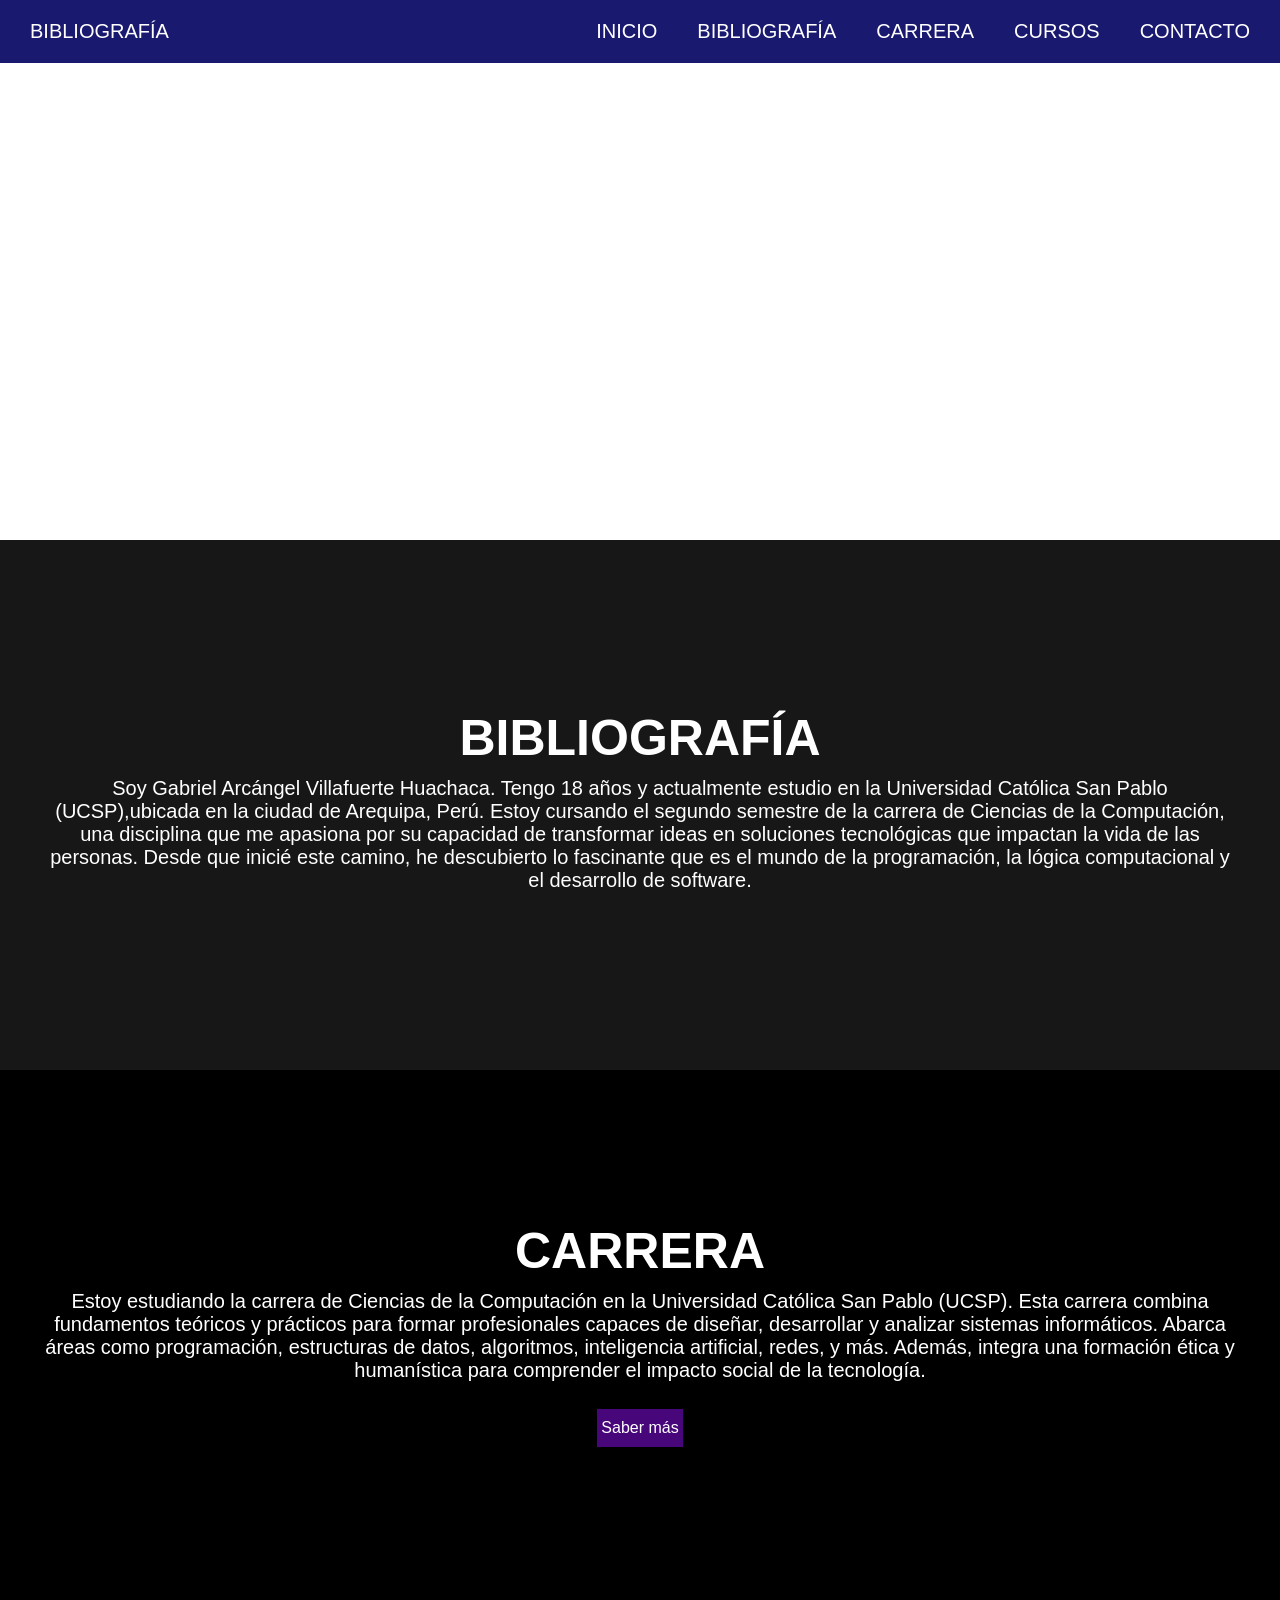
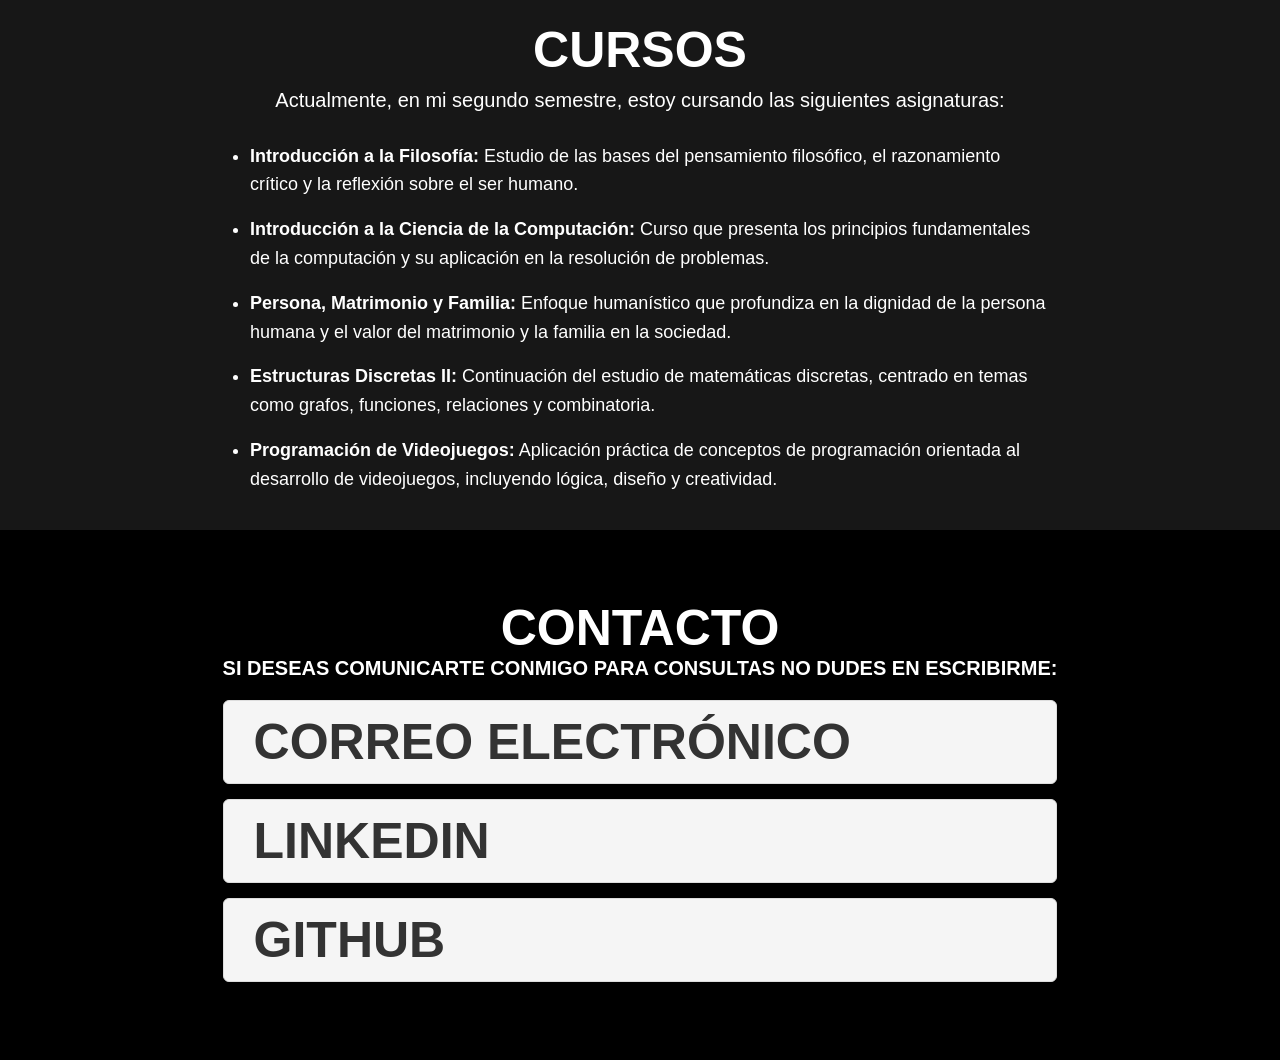
==== index.html @ 9a107eda "Add files via upload Subiendo mi página web" ====
<!DOCTYPE html>
<html lang="en">
<head>
    <meta charset="UTF-8">
    <meta name="viewport" content="width=device-width, initial-scale=1.0">
    <title>MI Bibliografía</title>
    <link rel="stylesheet" href="style.css">
</head>
<body>
    <div class="head">

        <div class="logo">
            <a href="#">Bibliografía</a>
        </div>

        <nav class="navbar">
            <a href="#inicio">Inicio</a>
            <a href="#bibliografía">Bibliografía</a>
            <a href="#carrera">carrera</a>
            <a href="#cursos">Cursos</a>
            <a href="#contacto">Contacto</a>
        </nav>

    </div>

    <header id="inicio" class="header">
        <h2 class="titulo">Inicio</h2>
        <p>
            Gabriel Arcángel Villafuerte Huachaca estudiante de la Universidad Católica San Pablo (UCSP)
        </p>
        
    </header>

    <section id="bibliografía" class="contenido sau">

        <h2 class="titulo">Bibliografía</h2>
        <p>
            Soy Gabriel Arcángel Villafuerte Huachaca. Tengo 18 años y actualmente estudio en la Universidad Católica San Pablo (UCSP),ubicada 
            en la ciudad de Arequipa, Perú. Estoy cursando el segundo semestre de la carrera de Ciencias de la Computación, una disciplina que 
            me apasiona por su capacidad de transformar ideas en soluciones tecnológicas que impactan la vida de las personas. Desde que inicié 
            este camino, he descubierto lo fascinante que es el mundo de la programación, la lógica computacional y el desarrollo de software.
        </p>


    </section>

    <section id="carrera" class="contenido about">

        <h2 class="titulo">Carrera</h2>
        <p>
            Estoy estudiando la carrera de Ciencias de la Computación en la Universidad Católica San Pablo (UCSP). Esta carrera combina fundamentos 
            teóricos y prácticos para formar profesionales capaces de diseñar, desarrollar y analizar sistemas informáticos. Abarca áreas como programación, 
            estructuras de datos, algoritmos, inteligencia artificial, redes, y más. Además, integra una formación ética y humanística para comprender el impacto 
            social de la tecnología.
        </p>

         <div class="btn-carrera">
    <a href="https://cs.ucsp.edu.pe/acerca-de/" class="btn">Saber más</a>
</div>

    </section>

    <section id="cursos" class="contenido Curs">

        <h2 class="titulo">Cursos</h2>
  <p>Actualmente, en mi segundo semestre, estoy cursando las siguientes asignaturas:</p>
  <ul>
    <li><strong>Introducción a la Filosofía:</strong> Estudio de las bases del pensamiento filosófico, el razonamiento crítico y la reflexión sobre el ser humano.</li>
    <li><strong>Introducción a la Ciencia de la Computación:</strong> Curso que presenta los principios fundamentales de la computación y su aplicación en la resolución de problemas.</li>
    <li><strong>Persona, Matrimonio y Familia:</strong> Enfoque humanístico que profundiza en la dignidad de la persona humana y el valor del matrimonio y la familia en la sociedad.</li>
    <li><strong>Estructuras Discretas II:</strong> Continuación del estudio de matemáticas discretas, centrado en temas como grafos, funciones, relaciones y combinatoria.</li>
    <li><strong>Programación de Videojuegos:</strong> Aplicación práctica de conceptos de programación orientada al desarrollo de videojuegos, incluyendo lógica, diseño y creatividad.</li>
  </ul>
</section>
    

<section id="contacto" class="contenido contact">

        <div class="titulo">Contacto
    <p>Si deseas comunicarte conmigo para consultas no dudes en escribirme:</p>
    
    <div class="enlaces-contacto">

        <a href="mailto:gabriel.villafuerte@ucsp.edu.pe
" class="btn-contacto">
            <i class="fas fa-envelope"></i> Correo electrónico
        </a>
        
        <a href="https://www.linkedin.com/in//gabriel-villafuerte-3b4ab2368/" class="btn-contacto" target="_blank">
            <i class="fab fa-linkedin"></i> LinkedIn
        </a>
        
        <a href="https://github.com/GabriellV1" class="btn-contacto" target="_blank">
            <i class="fab fa-github"></i> GitHub
        </a>
    </div>


    </section>



    
</body>
</html>
---- style.css ----
* {
    margin: 0;
    padding: 0;
    border: 0;
    font-size: 100%;
    vertical-align: baseline;
}

body {
    text-align: center;
    font-family: sans-serif;
}

.head {
    display: flex;
    align-items: center;
    justify-content: space-between;
    height: 63px;
    background: #191970;
    position:  fixed;
    width: 100%;
    z-index: 100;
}

.navbar {
    display: flex;
    margin-right: 10px;

}

.logo {
    margin-left: 30px;
}

.logo a {
    text-decoration: none;
    color:#fff;
    text-transform: uppercase;
    font-size: 20px ;
}

.navbar a {
    display: block;
    padding: 23px 20px;
    color: #fff;
    text-decoration: none;
    text-transform: uppercase;
    font-size: 20px;
}

.navbar a:hover {
    background:#5f5f5f ;
}

section {
    padding-top: 80px;
    margin-top: 0px;
}

html {
    scroll-behavior: smooth;
}

.header {
    display: flex;
    justify-content: center;
    align-content: center;
}

.header {
  display: flex;
  flex-direction: column;
  justify-content: center;
  align-items: center;
  height: 60vh !important;
  background: url(imagen/header.jpg) no-repeat center;
  background-size: cover;
  color: rgb(255, 255, 255);
  text-align: center;
}

.titulo{
    margin-bottom: 10px;
    font-size: 50px;
    font-weight: 600;
    text-transform: uppercase;
}

p{
    margin-bottom: 10px;
    font-size: 20px;
    padding: 0; 
}

.btn {
    display: inline-block;
    margin-top: 15px;
    padding: 10px 4px;
    border:2px solid #000000;
    color: #ffffff;
    text-decoration: none;
    background: #47077a;

}

.contenido{
    height: 50vh;
    display: flex;
    flex-direction: column;
    justify-content: center;
    align-items: center;
}

.sau{
    padding: 30px;
    background: #171717;
    color: #fff;

}

.about{
    background: #000000;
    color: #fff;
}

.Curs{
    background: #171717;
    color: #fff;
}

 .contact {
        Background: #000000;
        color: #fff;

    }
    
    .contacto h2 {
        color: #333;
        border-bottom: 2px solid #47077a;
        padding-bottom: 10px;
    }
    
    .enlaces-contacto {
        display: flex;
        flex-direction: column;
        gap: 15px;
        margin-top: 20px;
    }
    
    .btn-contacto {
        display: inline-flex;
        align-items: center;
        gap: 10px;
        padding: 12px 20px;
        background: #f5f5f5;
        color: #333;
        text-decoration: none;
        border-radius: 6px;
        transition: all 0.3s ease;
        border: 1px solid #ddd;
    }
    
    .btn-contacto:hover {
        background: #47077a;
        color: white;
        transform: translateY(-2px);
        box-shadow: 0 4px 8px rgba(0,0,0,0.1);
    }
    
    .btn-contacto i {
        font-size: 20px;
    }

.contenido {
    padding: 40px;
    display: flex;
    flex-direction: column;
    align-items: center;
    text-align: center;
}


.contenido ul {
    text-align: left;
    padding-left: 20px;
    max-width: 800px;
    margin-top: 20px;
}

.contenido li {
    margin-bottom: 16px;
    line-height: 1.6;
    font-size: 18px;
    color: rgb(255, 255, 255);
}
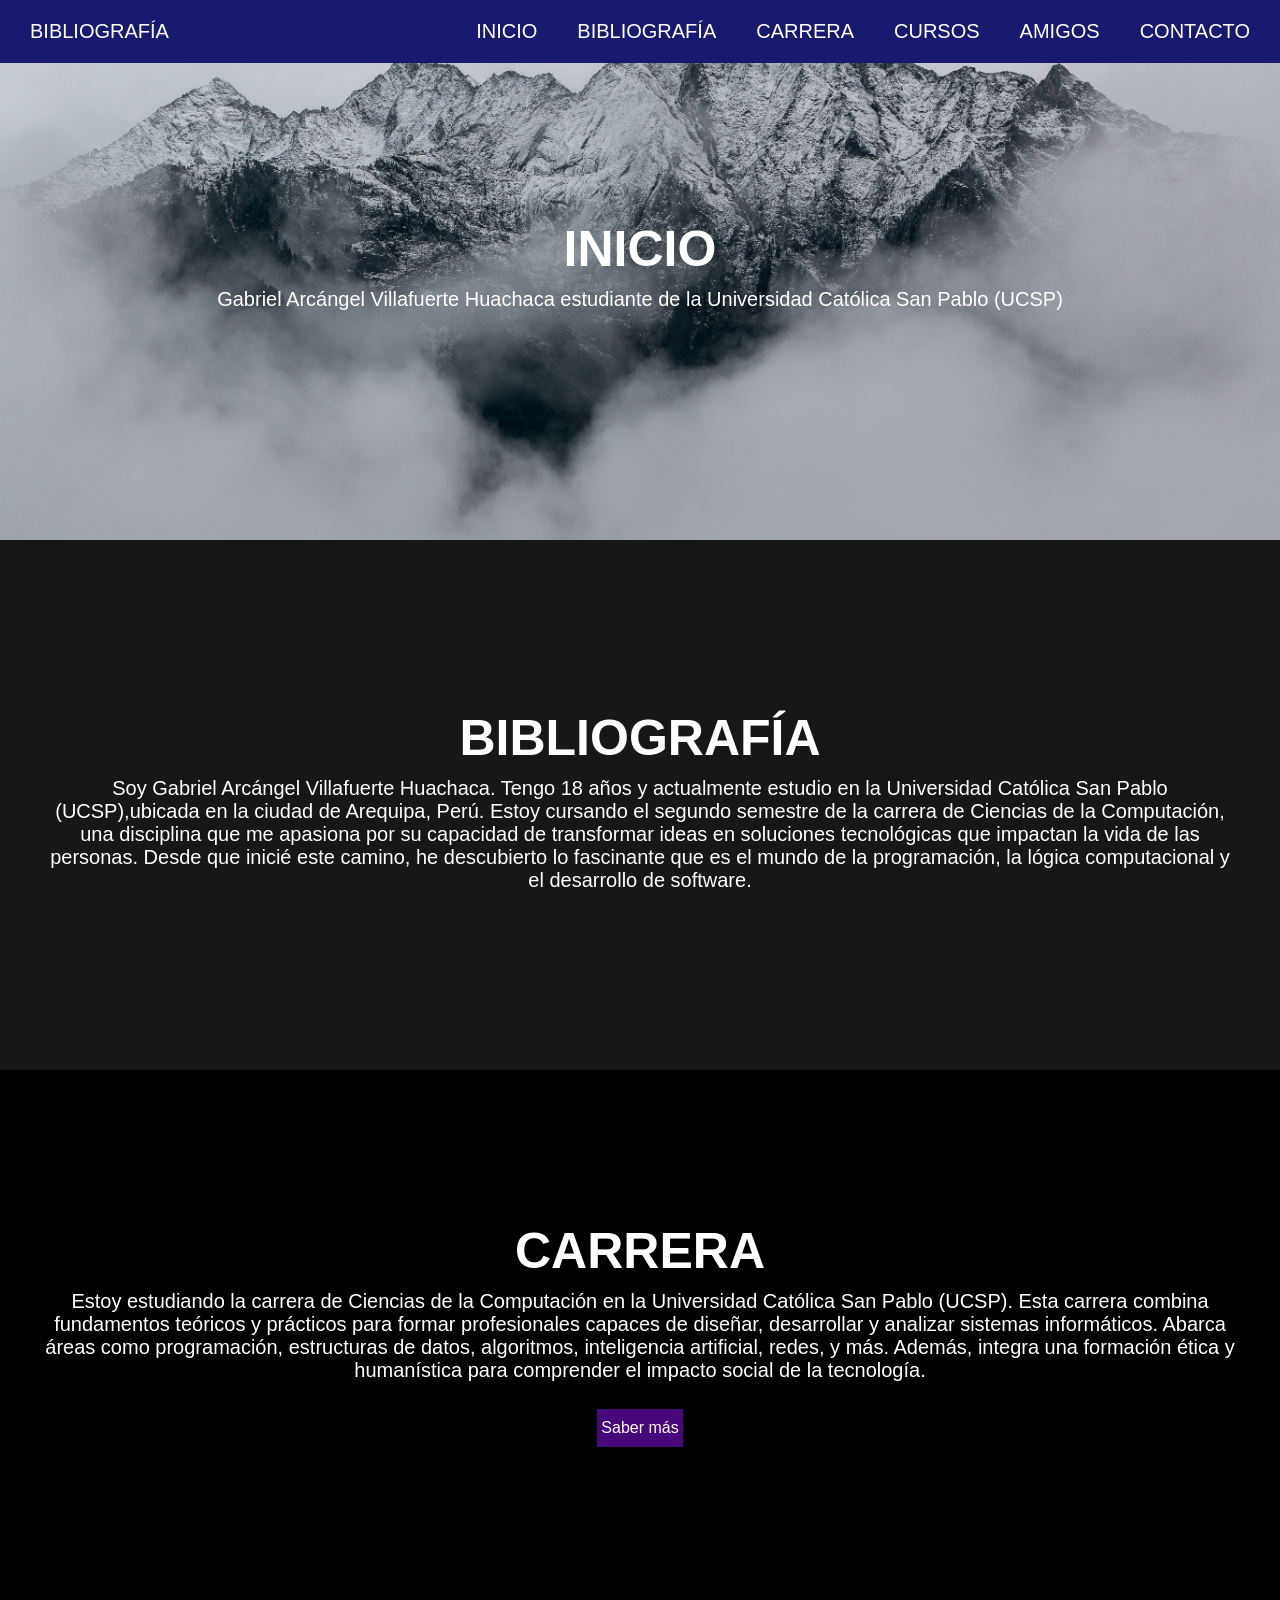
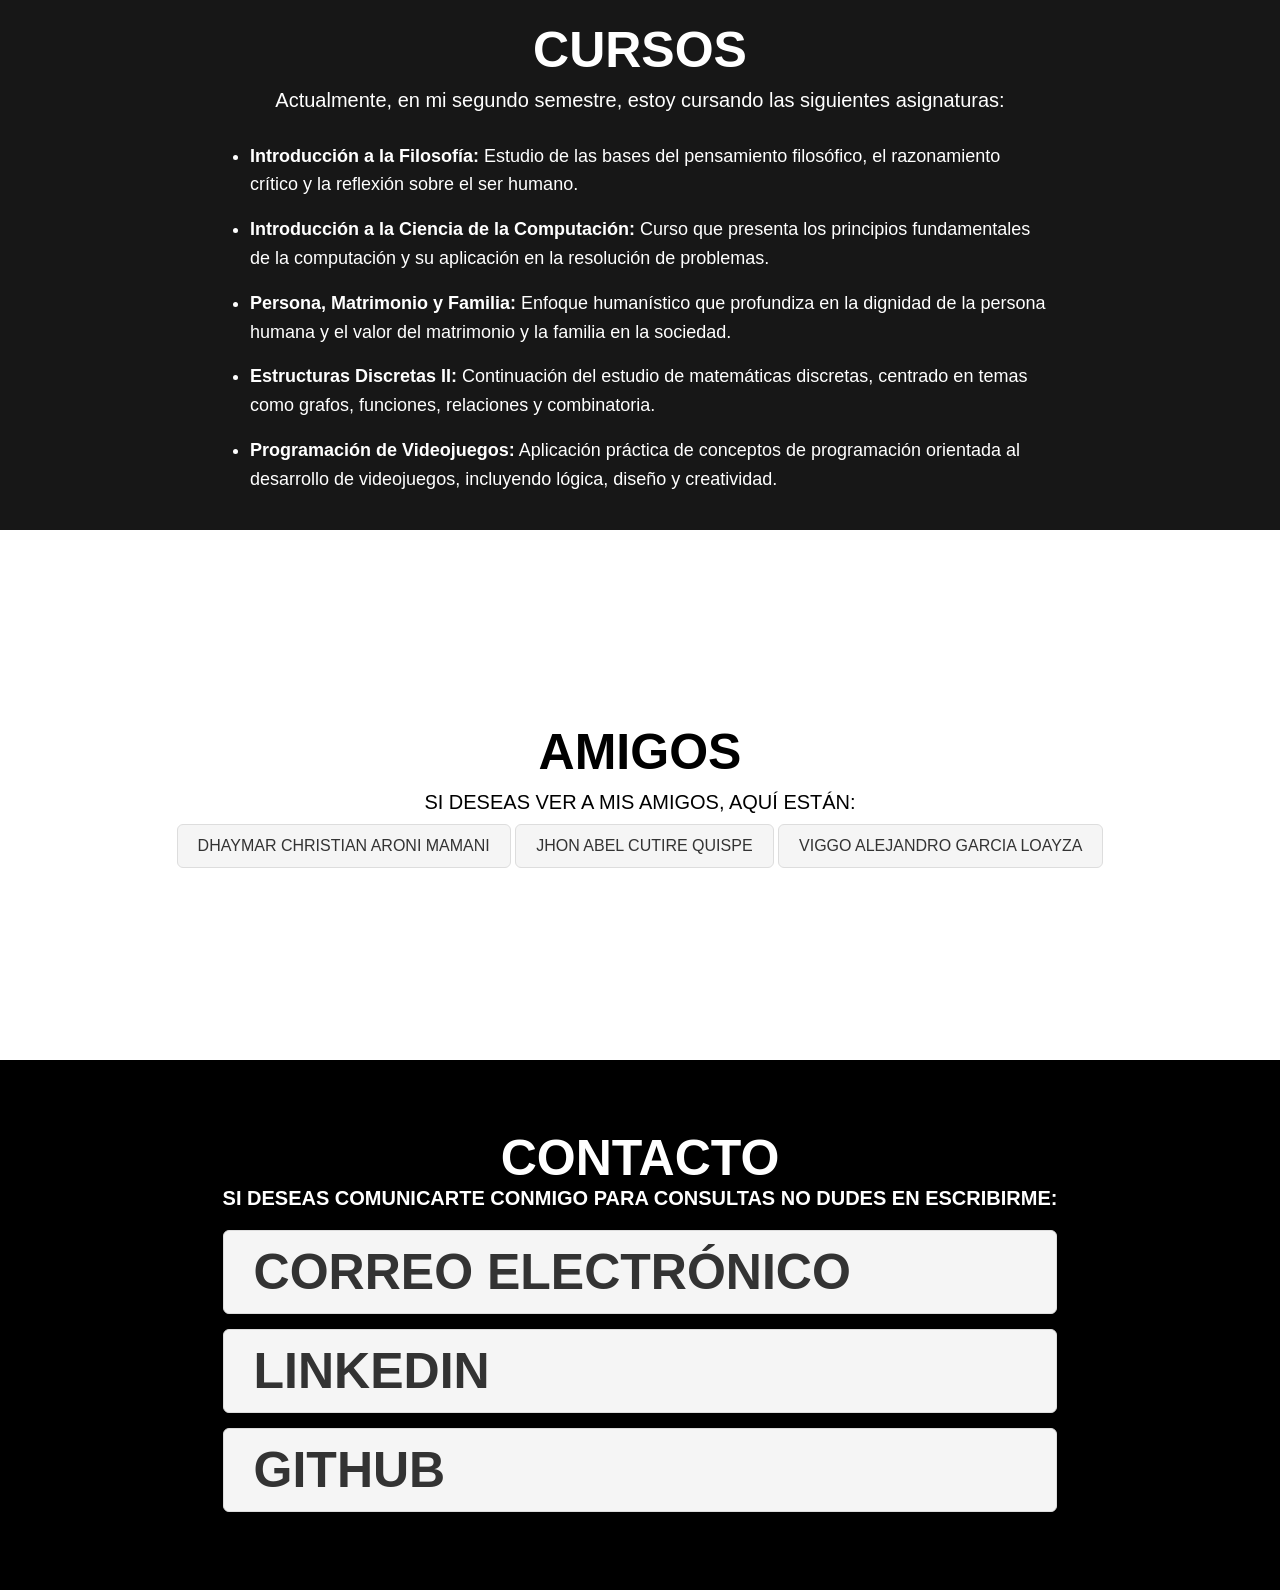
==== commit 055ef3ee: "index.html" ====
--- a/index.html
+++ b/index.html
@@ -18,6 +18,7 @@
             <a href="#bibliografía">Bibliografía</a>
             <a href="#carrera">carrera</a>
             <a href="#cursos">Cursos</a>
+            <a href="#amigos">Amigos</a>
             <a href="#contacto">Contacto</a>
         </nav>
 
@@ -72,6 +73,26 @@
     <li><strong>Programación de Videojuegos:</strong> Aplicación práctica de conceptos de programación orientada al desarrollo de videojuegos, incluyendo lógica, diseño y creatividad.</li>
   </ul>
 </section>
+
+
+<section id="amigos" class="contenido amigos">
+  <h1 class="titulo">AMIGOS</h1>
+  <p class="subtitulo">SI DESEAS VER A MIS AMIGOS, AQUÍ ESTÁN:</p>
+
+  <div class="enlaces-amigos">
+    <a href="https://boretd.github.io/githubpage/" class="btn-contacto" target="_blank">
+      DHAYMAR CHRISTIAN ARONI MAMANI
+    </a>
+    
+    <a href="https://abelcutire.github.io/" class="btn-contacto" target="_blank">
+      JHON ABEL CUTIRE QUISPE
+    </a>
+    
+    <a href="https://github.com/GabriellV1" class="btn-contacto" target="_blank">
+      VIGGO ALEJANDRO GARCIA LOAYZA
+    </a>
+  </div>
+</section>
     
 
 <section id="contacto" class="contenido contact">
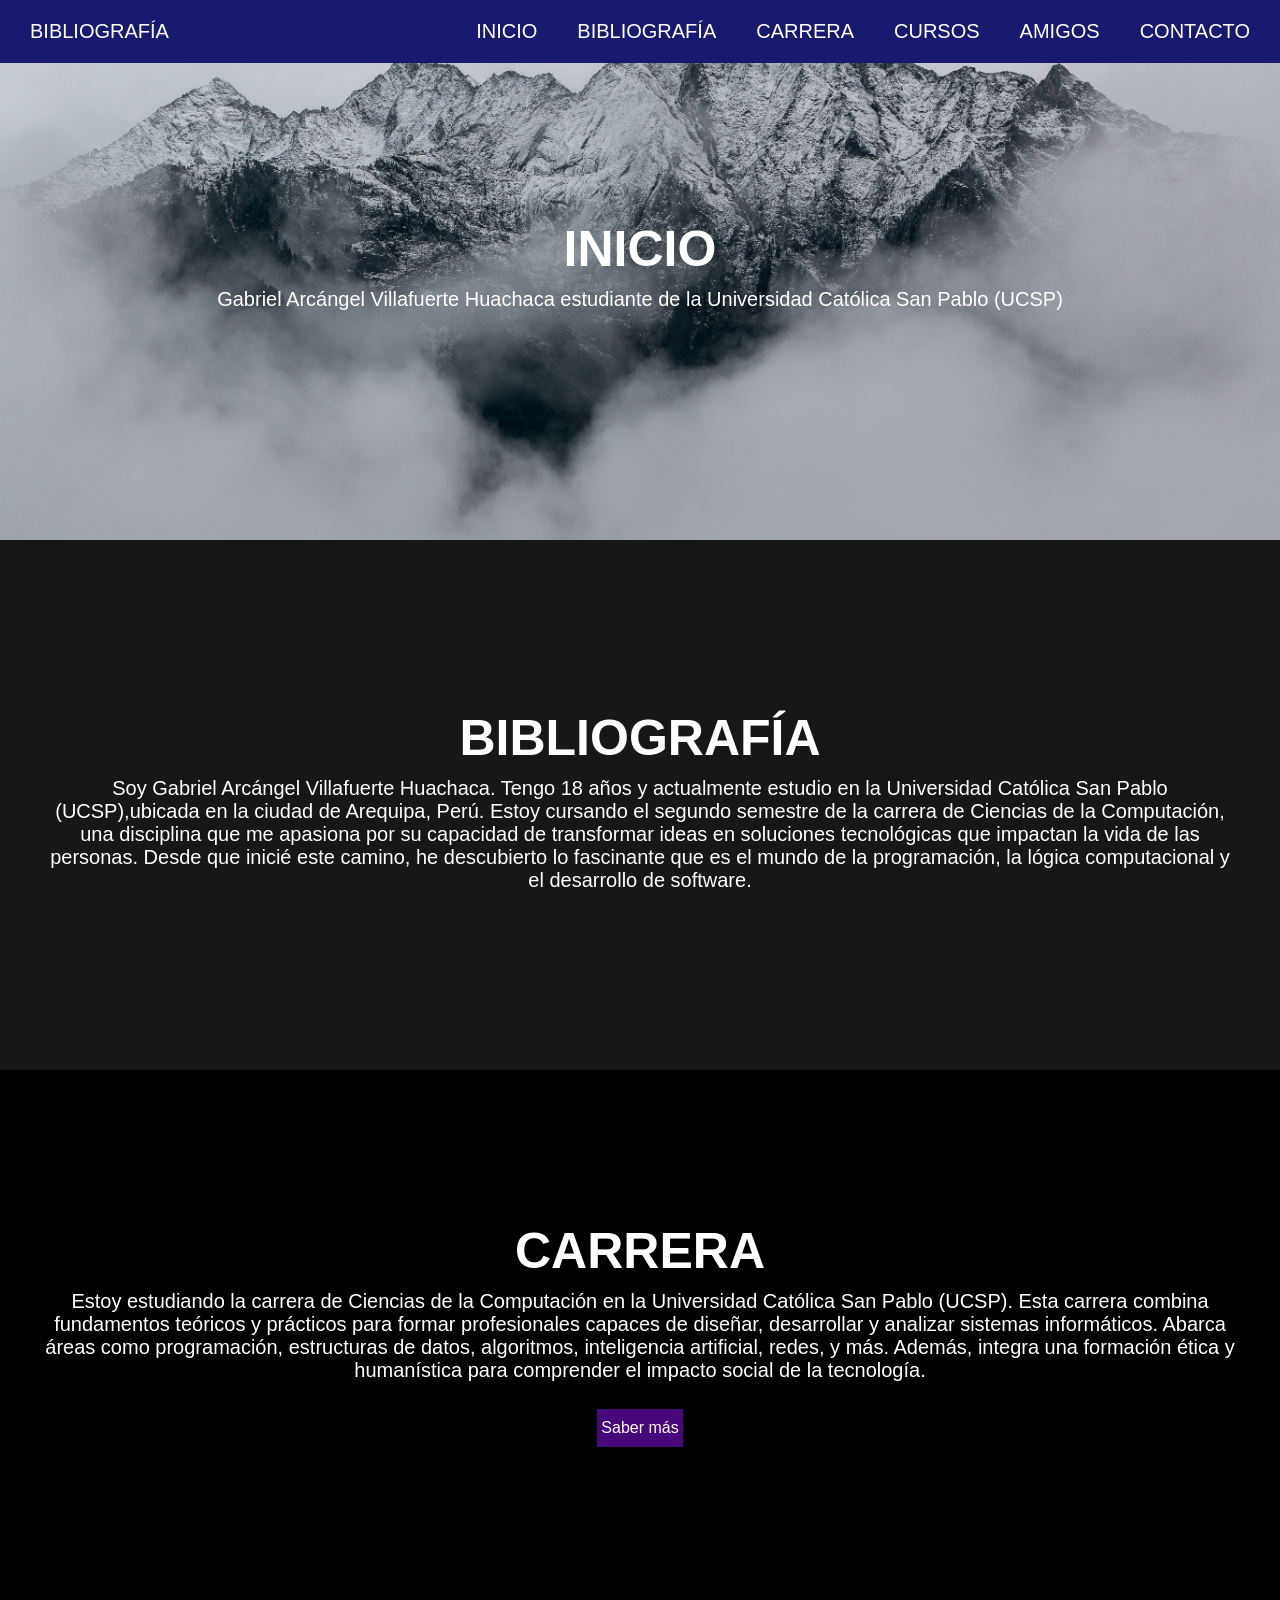
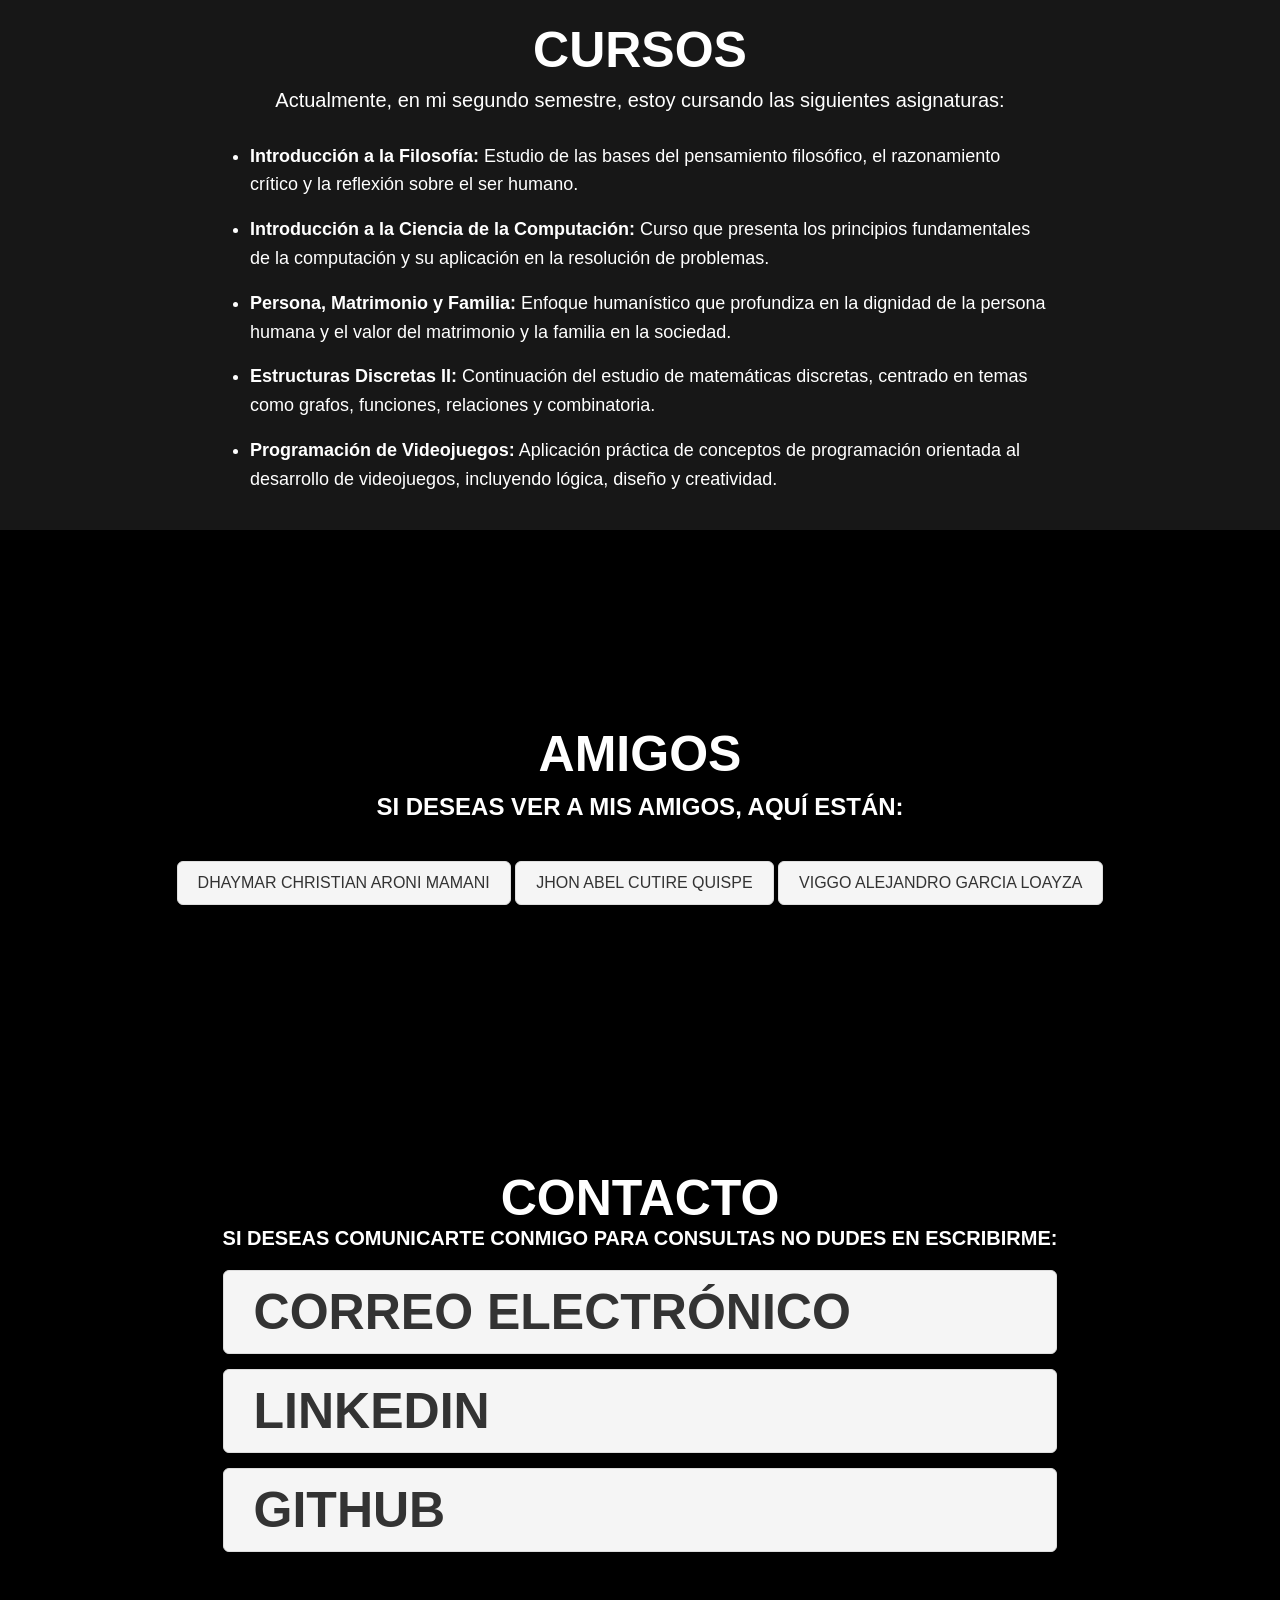
==== commit 09275360: "Update index.html" ====
--- a/index.html
+++ b/index.html
@@ -88,7 +88,7 @@
       JHON ABEL CUTIRE QUISPE
     </a>
     
-    <a href="https://github.com/GabriellV1" class="btn-contacto" target="_blank">
+    <a href="https://viggouni.github.io/Viggo-Alejandro-Garcia-Loayza/" class="btn-contacto" target="_blank">
       VIGGO ALEJANDRO GARCIA LOAYZA
     </a>
   </div>
--- a/style.css
+++ b/style.css
@@ -194,3 +194,49 @@
     color: rgb(255, 255, 255);
 }
 
+
+.amigos {
+    
+    background: #000000;
+    color: #fff;
+    text-align: center;
+    padding: 60px 20px;
+}
+
+.amigos h2 {
+    font-size: 3rem;
+    font-weight: bold;
+    margin-bottom: 10px;
+    text-transform: uppercase;
+    color: white;
+    border: none;
+}
+
+.amigos p {
+    font-size: 1.5rem;
+    font-weight: bold;
+    margin-bottom: 40px;
+    text-transform: uppercase;
+}
+    
+.btn-amigos {
+    display: block;
+    width: 90%;
+    max-width: 500px;
+    margin: 0 auto;
+    padding: 15px 25px;
+    background: #f5f5f5;
+    color: #333;
+    text-decoration: none;
+    font-size: 1.95rem;
+    font-weight: bold;
+    border-radius: 10px;
+    border: none;
+    transition: all 0.3s ease;
+}
+.btn-amigos:hover {
+    background: #47077a;
+    color: white;
+    transform: translateY(-2px);
+    box-shadow: 0 4px 8px rgba(0,0,0,0.1);
+}
